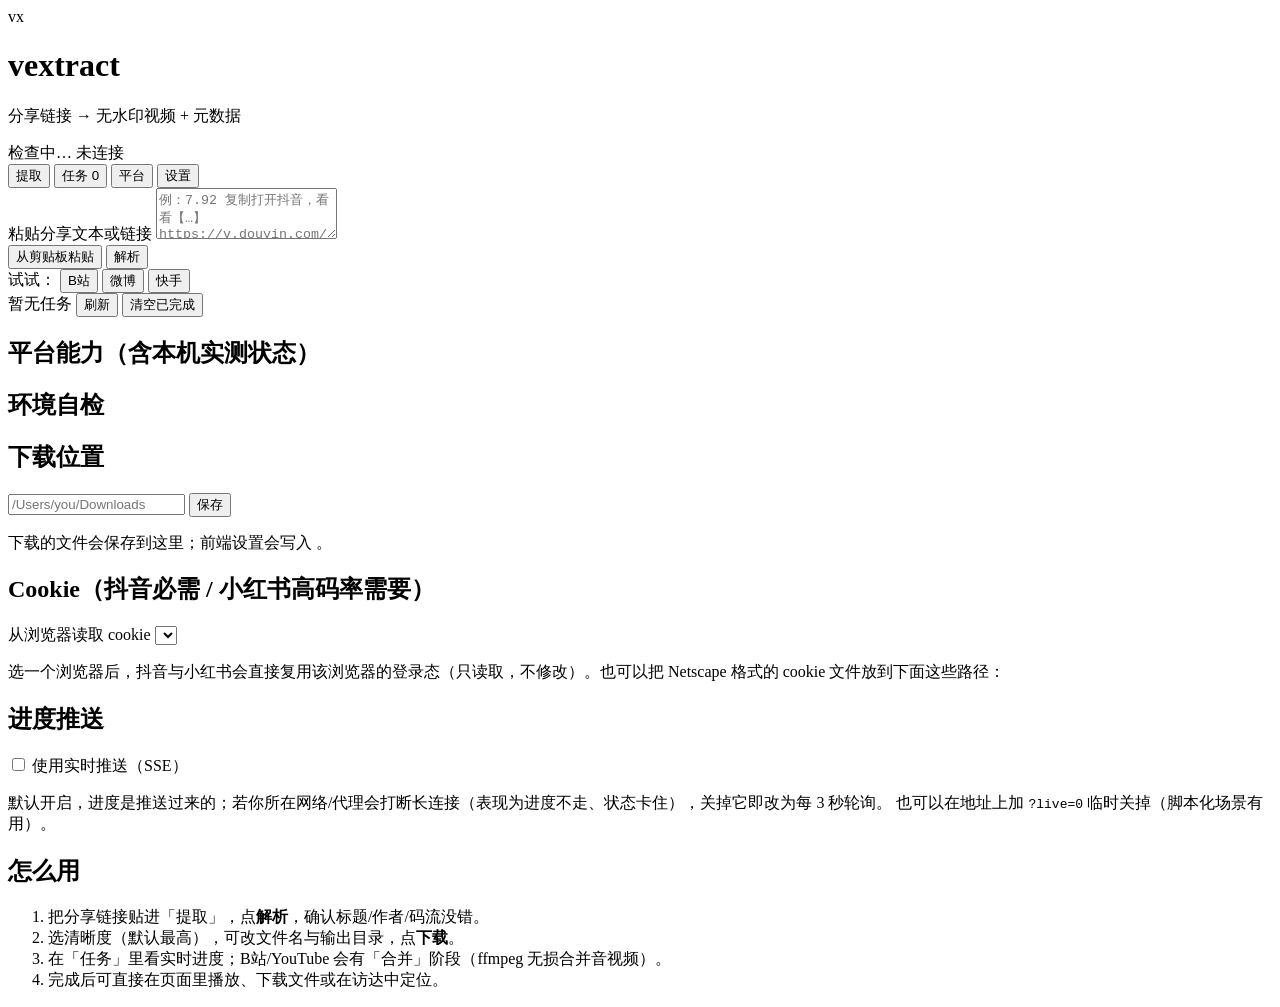
==== src/vextract/web/index.html @ 41e1aba5 "feat(web): 内置前端（提取 / 任务 / 平台 / 设置） - 三个文件：index.html + app.js + styles.css，零构建、零 CDN、离线可用 - 提取页：粘贴/读" ====
<!DOCTYPE html>
<html lang="zh-CN">
<head>
<meta charset="utf-8">
<meta name="viewport" content="width=device-width, initial-scale=1">
<title>vextract · 自媒体视频提取</title>
<link rel="stylesheet" href="/static/styles.css">
</head>
<body>
<header class="topbar">
  <div class="brand">
    <span class="logo">vx</span>
    <div>
      <h1>vextract</h1>
      <p class="sub">分享链接 → 无水印视频 + 元数据</p>
    </div>
  </div>
  <div class="status">
    <span id="engine-pill" class="pill pill-muted" title="引擎与依赖状态">检查中…</span>
    <span id="sse-pill" class="pill pill-muted" title="实时推送连接">未连接</span>
  </div>
</header>

<nav class="tabs" role="tablist">
  <button class="tab is-active" data-tab="extract" role="tab">提取</button>
  <button class="tab" data-tab="tasks" role="tab">任务 <span id="tab-badge" class="badge hidden">0</span></button>
  <button class="tab" data-tab="platforms" role="tab">平台</button>
  <button class="tab" data-tab="settings" role="tab">设置</button>
</nav>

<main>
  <!-- ============ 提取 ============ -->
  <section id="panel-extract" class="panel is-active">
    <div class="card">
      <label class="field-label" for="share-text">粘贴分享文本或链接</label>
      <textarea id="share-text" rows="3" placeholder="例：7.92 复制打开抖音，看看【…】https://v.douyin.com/xxxx/ 复制此链接"></textarea>
      <div class="row wrap gap8">
        <button id="btn-paste" class="btn ghost" type="button">从剪贴板粘贴</button>
        <span id="detected" class="chip hidden"></span>
        <span class="spacer"></span>
        <button id="btn-extract" class="btn primary" type="button">解析</button>
      </div>
      <div class="row wrap gap6 samples">
        <span class="muted">试试：</span>
        <button class="sample" data-url="https://www.bilibili.com/video/BV1GJ411x7h7/">B站</button>
        <button class="sample" data-url="https://m.weibo.cn/detail/4189191225395228">微博</button>
        <button class="sample" data-url="https://www.kuaishou.com/short-video/3xwzr5dveyqc5fa">快手</button>
      </div>
    </div>

    <div id="extract-error" class="card error hidden" role="alert"></div>
    <div id="extract-result" class="hidden"></div>
  </section>

  <!-- ============ 任务 ============ -->
  <section id="panel-tasks" class="panel">
    <div class="row gap8 toolbar">
      <span id="tasks-summary" class="muted">暂无任务</span>
      <span class="spacer"></span>
      <button id="btn-refresh" class="btn ghost" type="button">刷新</button>
      <button id="btn-clear-finished" class="btn ghost" type="button">清空已完成</button>
    </div>
    <div id="tasks-list" class="tasks"></div>
  </section>

  <!-- ============ 平台 ============ -->
  <section id="panel-platforms" class="panel">
    <div class="card">
      <h2>平台能力（含本机实测状态）</h2>
      <div id="platforms-table" class="table-wrap"></div>
    </div>
    <div class="card">
      <h2>环境自检</h2>
      <div id="doctor-grid" class="grid"></div>
    </div>
  </section>

  <!-- ============ 设置 ============ -->
  <section id="panel-settings" class="panel">
    <div class="card">
      <h2>下载位置</h2>
      <div class="row gap8">
        <input id="set-out-dir" type="text" spellcheck="false" placeholder="/Users/you/Downloads">
        <button id="btn-save-settings" class="btn primary" type="button">保存</button>
      </div>
      <p class="hint">下载的文件会保存到这里；前端设置会写入 <code id="set-home"></code>。</p>
    </div>

    <div class="card">
      <h2>Cookie（抖音必需 / 小红书高码率需要）</h2>
      <div class="row gap8">
        <label class="field-label" for="set-browser">从浏览器读取 cookie</label>
        <select id="set-browser"></select>
      </div>
      <p class="hint">选一个浏览器后，抖音与小红书会直接复用该浏览器的登录态（只读取，不修改）。也可以把 Netscape 格式的 cookie 文件放到下面这些路径：</p>
      <div id="cookie-list" class="grid"></div>
    </div>

    <div class="card">
      <h2>进度推送</h2>
      <label class="row gap8" style="cursor:pointer">
        <input id="set-realtime" type="checkbox" style="width:auto">
        <span>使用实时推送（SSE）</span>
      </label>
      <p class="hint">默认开启，进度是推送过来的；若你所在网络/代理会打断长连接（表现为进度不走、状态卡住），关掉它即改为每 3 秒轮询。
        也可以在地址上加 <code>?live=0</code> 临时关掉（脚本化场景有用）。</p>
    </div>

    <div class="card">
      <h2>怎么用</h2>
      <ol class="hint list">
        <li>把分享链接贴进「提取」，点<b>解析</b>，确认标题/作者/码流没错。</li>
        <li>选清晰度（默认最高），可改文件名与输出目录，点<b>下载</b>。</li>
        <li>在「任务」里看实时进度；B站/YouTube 会有「合并」阶段（ffmpeg 无损合并音视频）。</li>
        <li>完成后可直接在页面里播放、下载文件或在访达中定位。</li>
      </ol>
    </div>
  </section>
</main>

<div id="toasts" class="toasts"></div>
<script src="/static/app.js"></script>
</body>
</html>
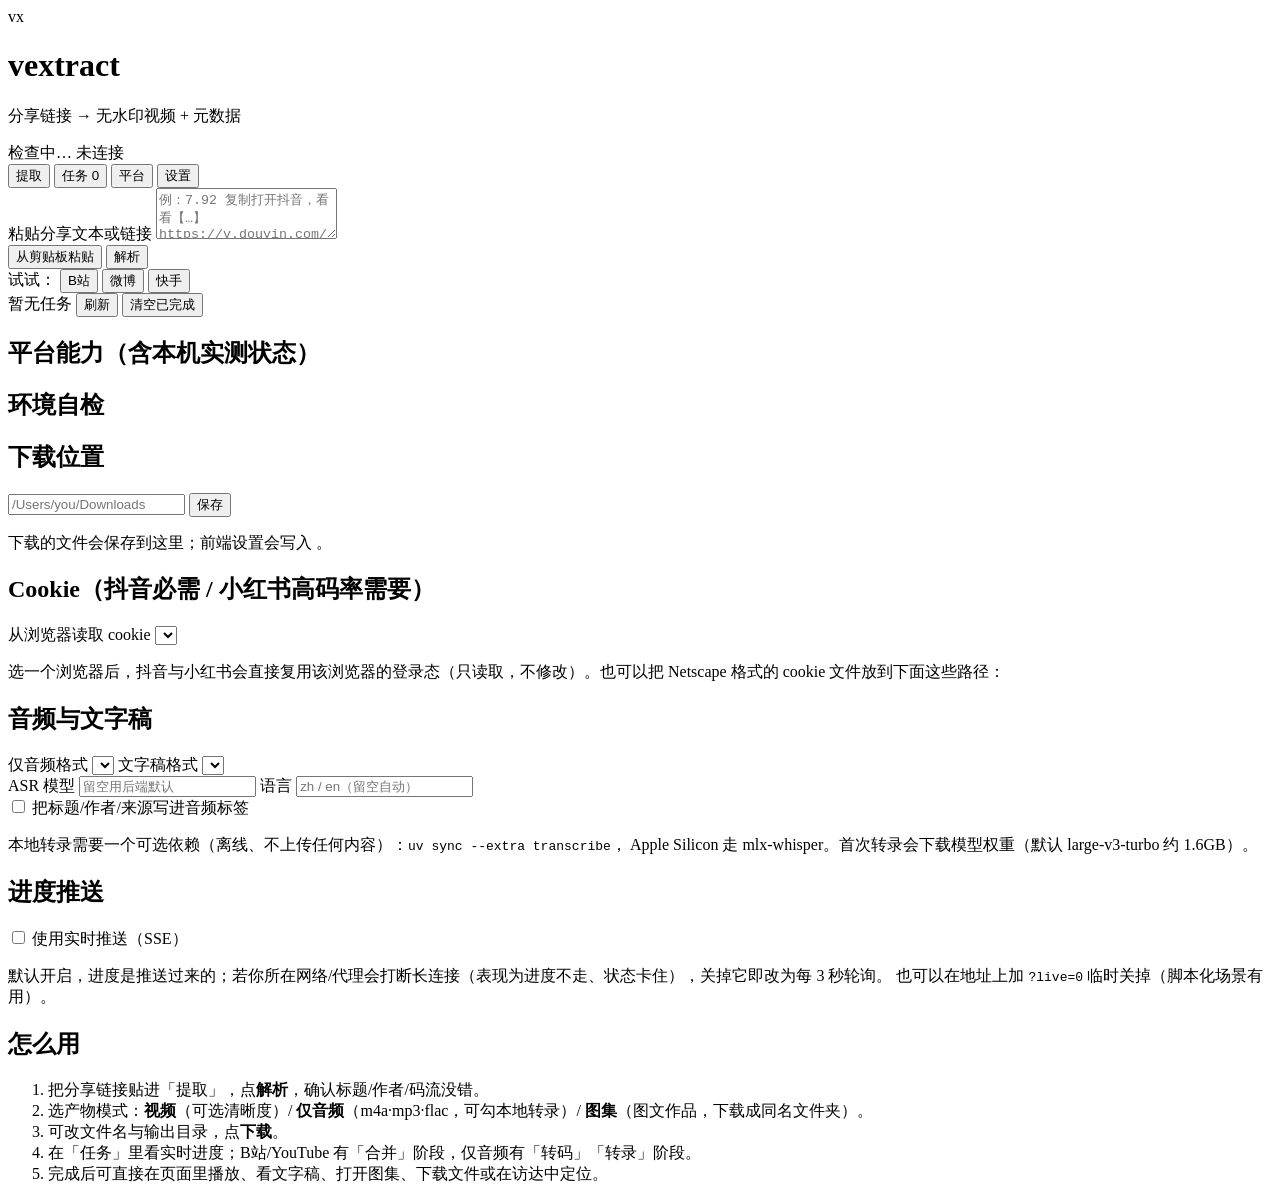
==== commit c4976296: "feat(web): 产物模式选择、图集网格、文字稿与音频试听 - 提取页新增「产物」选择：视频（选清晰度）/ 仅音频（格式 + 本地转录勾选）/ 图集；   图文作品自动切到图集，没有码流时视频项置" ====
--- a/src/vextract/web/index.html
+++ b/src/vextract/web/index.html
@@ -97,6 +97,29 @@
     </div>
 
     <div class="card">
+      <h2>音频与文字稿</h2>
+      <div class="row wrap gap8">
+        <label class="field-label" for="set-audio-format">仅音频格式</label>
+        <select id="set-audio-format"></select>
+        <label class="field-label" for="set-transcript-format">文字稿格式</label>
+        <select id="set-transcript-format"></select>
+      </div>
+      <div class="row wrap gap8">
+        <label class="field-label" for="set-asr-model">ASR 模型</label>
+        <input id="set-asr-model" type="text" spellcheck="false" placeholder="留空用后端默认">
+        <label class="field-label" for="set-asr-language">语言</label>
+        <input id="set-asr-language" type="text" spellcheck="false" placeholder="zh / en（留空自动）">
+      </div>
+      <label class="row gap8" style="cursor:pointer">
+        <input id="set-embed-tags" type="checkbox" style="width:auto">
+        <span>把标题/作者/来源写进音频标签</span>
+      </label>
+      <p class="hint" id="asr-status"></p>
+      <p class="hint">本地转录需要一个可选依赖（离线、不上传任何内容）：<code>uv sync --extra transcribe</code>，
+        Apple Silicon 走 mlx-whisper。首次转录会下载模型权重（默认 large-v3-turbo 约 1.6GB）。</p>
+    </div>
+
+    <div class="card">
       <h2>进度推送</h2>
       <label class="row gap8" style="cursor:pointer">
         <input id="set-realtime" type="checkbox" style="width:auto">
@@ -110,9 +133,10 @@
       <h2>怎么用</h2>
       <ol class="hint list">
         <li>把分享链接贴进「提取」，点<b>解析</b>，确认标题/作者/码流没错。</li>
-        <li>选清晰度（默认最高），可改文件名与输出目录，点<b>下载</b>。</li>
-        <li>在「任务」里看实时进度；B站/YouTube 会有「合并」阶段（ffmpeg 无损合并音视频）。</li>
-        <li>完成后可直接在页面里播放、下载文件或在访达中定位。</li>
+        <li>选产物模式：<b>视频</b>（可选清晰度）/ <b>仅音频</b>（m4a·mp3·flac，可勾本地转录）/ <b>图集</b>（图文作品，下载成同名文件夹）。</li>
+        <li>可改文件名与输出目录，点<b>下载</b>。</li>
+        <li>在「任务」里看实时进度；B站/YouTube 有「合并」阶段，仅音频有「转码」「转录」阶段。</li>
+        <li>完成后可直接在页面里播放、看文字稿、打开图集、下载文件或在访达中定位。</li>
       </ol>
     </div>
   </section>
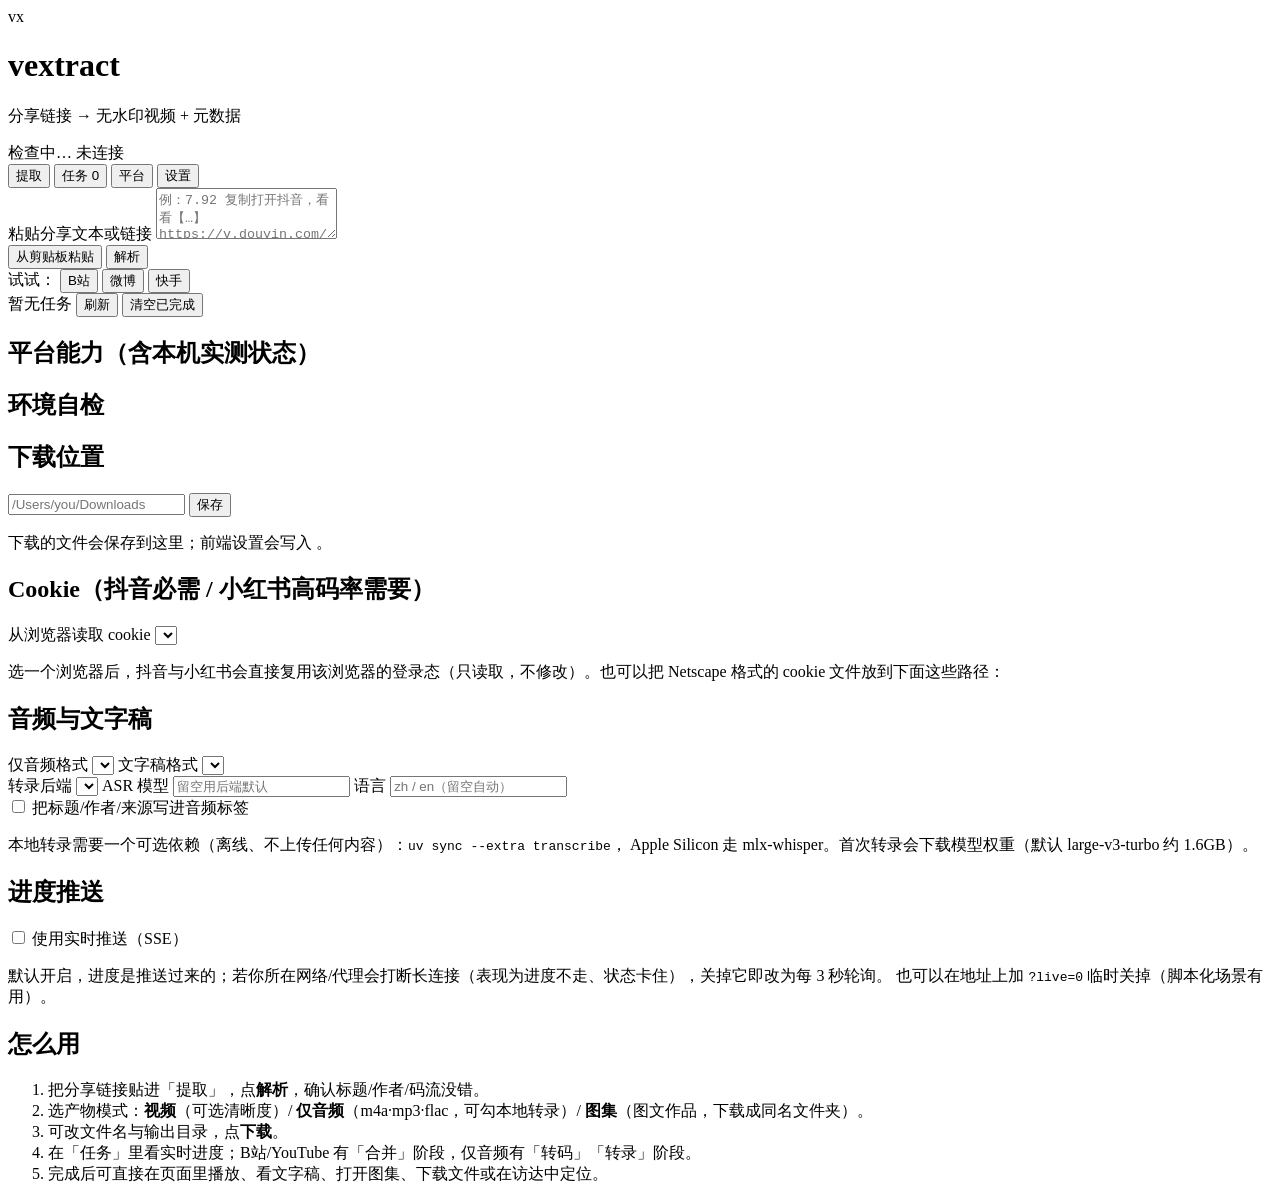
==== commit dd159a1e: "feat(asr): 加 --asr-backend 入口，修 av 版本把 faster-whisper 弄挂 - 重复幻觉的 hint 让用户"换 faster-whisper 后端"，但当时根本" ====
--- a/src/vextract/web/index.html
+++ b/src/vextract/web/index.html
@@ -105,6 +105,8 @@
         <select id="set-transcript-format"></select>
       </div>
       <div class="row wrap gap8">
+        <label class="field-label" for="set-asr-backend">转录后端</label>
+        <select id="set-asr-backend"></select>
         <label class="field-label" for="set-asr-model">ASR 模型</label>
         <input id="set-asr-model" type="text" spellcheck="false" placeholder="留空用后端默认">
         <label class="field-label" for="set-asr-language">语言</label>
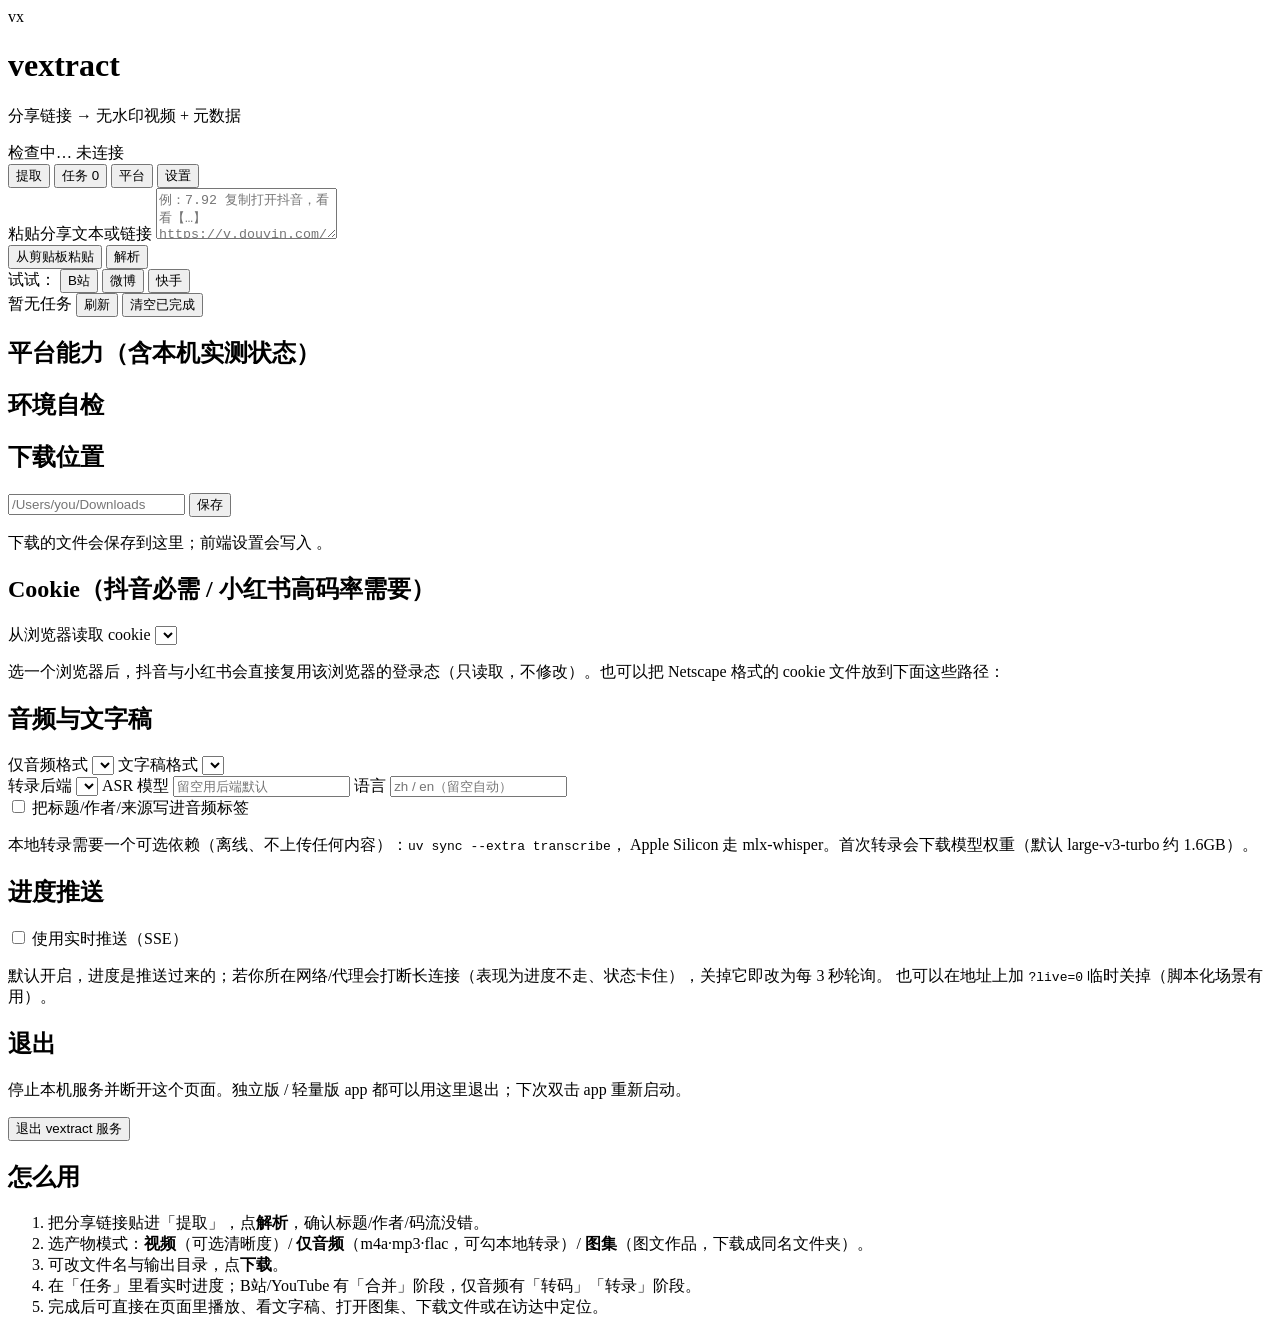
==== commit 095d2029: "feat(web): 设置页增加「退出 vextract 服务」按钮 调用新增的 POST /shutdown；带确认提示，退出后禁用按钮并提示可以关闭页面。 独立版 app 不处理 AppleScr" ====
--- a/src/vextract/web/index.html
+++ b/src/vextract/web/index.html
@@ -132,6 +132,12 @@
     </div>
 
     <div class="card">
+      <h2>退出</h2>
+      <p class="hint">停止本机服务并断开这个页面。独立版 / 轻量版 app 都可以用这里退出；下次双击 app 重新启动。</p>
+      <button id="btn-shutdown" class="btn ghost danger" type="button">退出 vextract 服务</button>
+    </div>
+
+    <div class="card">
       <h2>怎么用</h2>
       <ol class="hint list">
         <li>把分享链接贴进「提取」，点<b>解析</b>，确认标题/作者/码流没错。</li>
